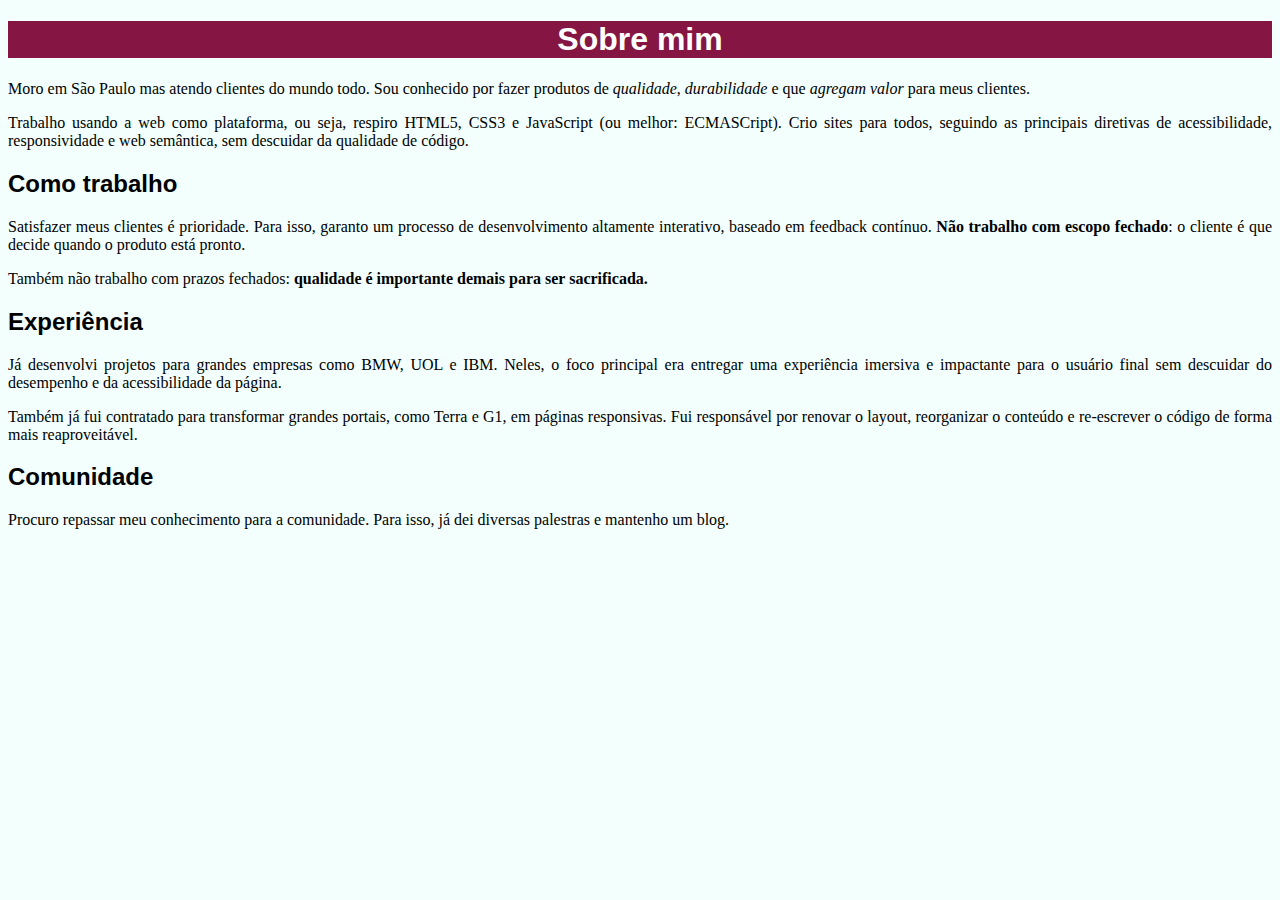
==== bio.html @ ac078aee "Intial commit" ====
<!DOCTYPE html>
<html>
    <head>
        <title>Biografia - João da Silva</title>
        <meta charset="utf-8">
        <link rel="icon" href="favicon.png">
        <link rel="stylesheet" href="site.css">
    </head>

    <body>
        <h1>Sobre mim</h1>

        <p>Moro em São Paulo mas atendo clientes do mundo todo. Sou conhecido por fazer produtos de <em>qualidade</em>, <em>durabilidade</em> e que <em>agregam valor</em> para meus clientes.</p>
        <p>Trabalho usando a web como plataforma, ou seja, respiro HTML5, CSS3 e JavaScript (ou melhor: ECMASCript). Crio sites para todos, seguindo as principais diretivas de acessibilidade, responsividade e web semântica, sem descuidar da qualidade de código.</p>

        <h2>Como trabalho</h2>

        <p>Satisfazer meus clientes é prioridade. Para isso, garanto um processo de desenvolvimento altamente interativo, baseado em feedback contínuo. <strong>Não trabalho com escopo fechado</strong>: o cliente é que decide quando o produto está pronto.</p>

        <p>Também não trabalho com prazos fechados: <strong>qualidade é importante demais para ser sacrificada.</strong></p>

        <h2>Experiência</h2>

        <p>Já desenvolvi projetos para grandes empresas como BMW, UOL e IBM. Neles, o foco principal era entregar uma experiência imersiva e impactante para o usuário final sem descuidar do desempenho e da acessibilidade da página.</p>
        <p>Também já fui contratado para transformar grandes portais, como Terra e G1, em páginas responsivas. Fui responsável por renovar o layout, reorganizar o conteúdo e re-escrever o código de forma mais reaproveitável.</p>

        <h2>Comunidade</h2>

        <p>Procuro repassar meu conhecimento para a comunidade. Para isso, já dei diversas palestras e mantenho um blog.</p>
    </body>
</html>
---- site.css ----
body {
    font-family: 'Times New Roman', serif;
    background-color: #F2FFFC;  
}

h1, h2 {
    font-family: 'Arial', sans-serif;
}

h1 {
    text-align: center;
    background-color: #851644;
    color: #FFF;
}

p {
    text-align: justify;
}
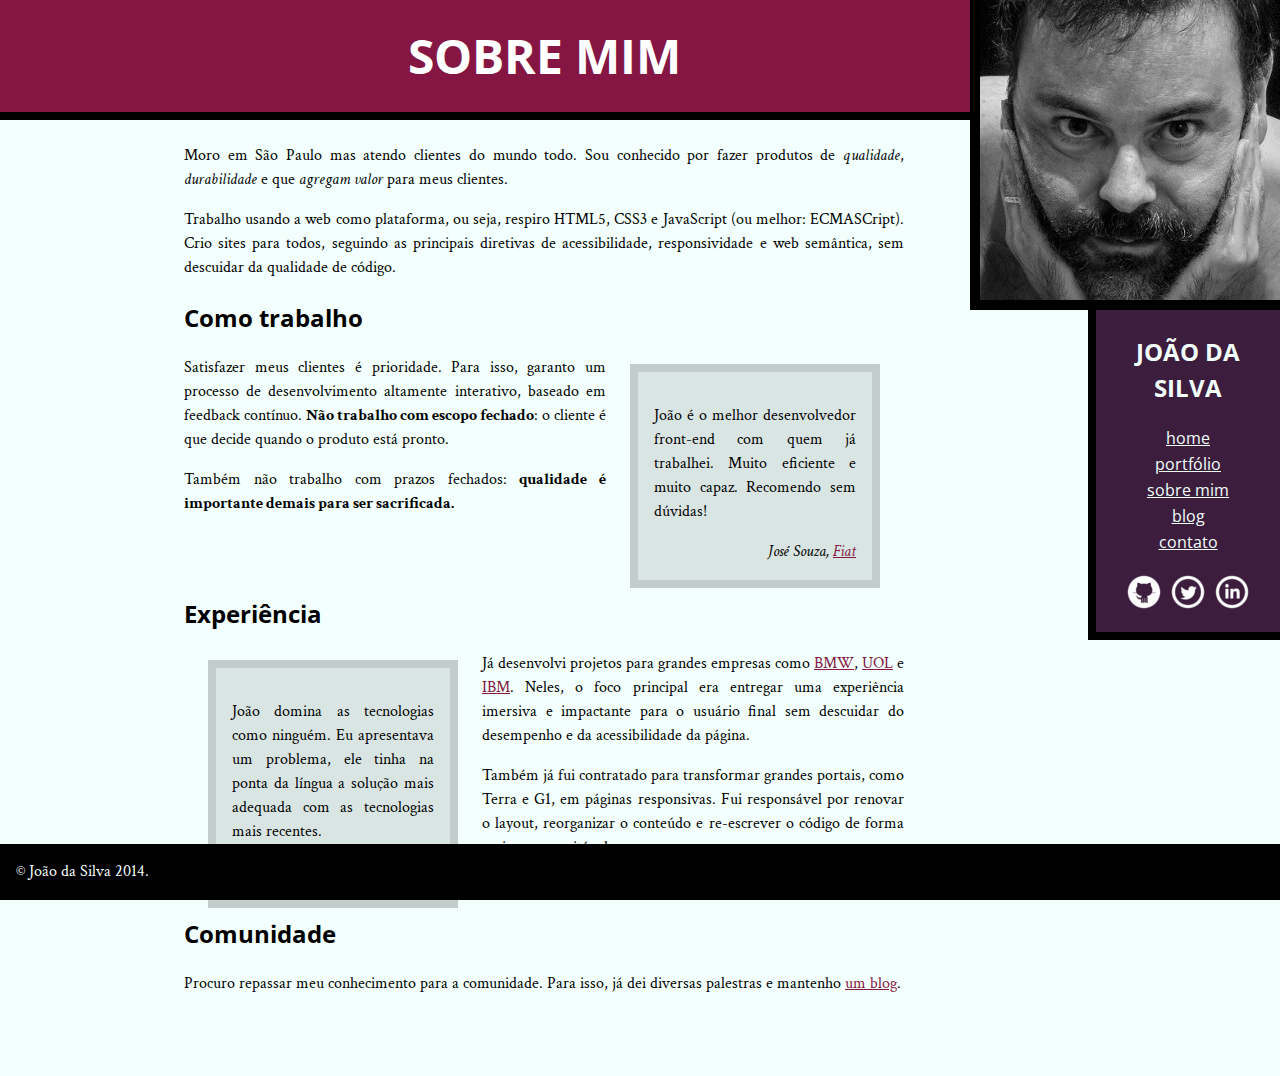
==== commit 0108d7fa: "Initial commit parte 2" ====
--- a/bio.html
+++ b/bio.html
@@ -1,31 +1,96 @@
 <!DOCTYPE html>
 <html>
-    <head>
-        <title>Biografia - João da Silva</title>
-        <meta charset="utf-8">
-        <link rel="icon" href="favicon.png">
-        <link rel="stylesheet" href="site.css">
-    </head>
 
-    <body>
-        <h1>Sobre mim</h1>
+<head>
+  <title>Biografia - João da Silva</title>
+  <meta charset="utf-8">
+  <link rel="icon" href="img/favicon.png">
+  <link rel="stylesheet" href="css/normalize.css">
+  <link rel="stylesheet" href="css/site.css">
+  <link rel="stylesheet" href="css/bio.css">
+  <link rel="stylesheet" href="https://fonts.googleapis.com/css?family=Open+Sans+Condensed:700">
+  <link rel="stylesheet" href="https://fonts.googleapis.com/css?family=Crimson+Text:400,400i,600">
+</head>
 
-        <p>Moro em São Paulo mas atendo clientes do mundo todo. Sou conhecido por fazer produtos de <em>qualidade</em>, <em>durabilidade</em> e que <em>agregam valor</em> para meus clientes.</p>
-        <p>Trabalho usando a web como plataforma, ou seja, respiro HTML5, CSS3 e JavaScript (ou melhor: ECMASCript). Crio sites para todos, seguindo as principais diretivas de acessibilidade, responsividade e web semântica, sem descuidar da qualidade de código.</p>
+<body>
+  <main>
+    <div class="titulo-da-pagina">
+      <h1>Sobre mim</h1>
+    </div>
 
-        <h2>Como trabalho</h2>
+    <div class="container">
+      <p>Moro em São Paulo mas atendo clientes do mundo todo. Sou conhecido por fazer produtos de <em>qualidade</em>,
+        <em>durabilidade</em> e que <em>agregam valor</em> para meus clientes.</p>
 
-        <p>Satisfazer meus clientes é prioridade. Para isso, garanto um processo de desenvolvimento altamente interativo, baseado em feedback contínuo. <strong>Não trabalho com escopo fechado</strong>: o cliente é que decide quando o produto está pronto.</p>
+      <p>Trabalho usando a web como plataforma, ou seja, respiro HTML5, CSS3 e JavaScript (ou melhor: ECMASCript).
+        Crio sites para todos, seguindo as principais diretivas de acessibilidade, responsividade e web
+        semântica,
+        sem descuidar da qualidade de código.</p>
 
-        <p>Também não trabalho com prazos fechados: <strong>qualidade é importante demais para ser sacrificada.</strong></p>
+      <h2>Como trabalho</h2>
 
-        <h2>Experiência</h2>
+      <blockquote class="citacao-bio fiat">
+        <p>João é o melhor desenvolvedor front-end com quem já trabalhei. Muito eficiente e muito capaz.
+          Recomendo
+          sem dúvidas!</p>
+        <cite>José Souza, <a href="https://www.fiat.com" target="_blank">Fiat</a></cite>
+      </blockquote>
 
-        <p>Já desenvolvi projetos para grandes empresas como BMW, UOL e IBM. Neles, o foco principal era entregar uma experiência imersiva e impactante para o usuário final sem descuidar do desempenho e da acessibilidade da página.</p>
-        <p>Também já fui contratado para transformar grandes portais, como Terra e G1, em páginas responsivas. Fui responsável por renovar o layout, reorganizar o conteúdo e re-escrever o código de forma mais reaproveitável.</p>
+      <p>Satisfazer meus clientes é prioridade. Para isso, garanto um processo de desenvolvimento altamente
+        interativo, baseado em feedback contínuo. <strong>Não trabalho com escopo fechado</strong>: o cliente é que
+        decide quando o produto está pronto.</p>
 
-        <h2>Comunidade</h2>
+      <p>Também não trabalho com prazos fechados: <strong>qualidade é importante demais para ser sacrificada.</strong></p>
 
-        <p>Procuro repassar meu conhecimento para a comunidade. Para isso, já dei diversas palestras e mantenho um blog.</p>
-    </body>
+      <h2>Experiência</h2>
+
+      <blockquote class="citacao-bio petrobras">
+        <p>João domina as tecnologias como ninguém. Eu apresentava um problema, ele tinha na ponta da língua a
+          solução mais adequada com as tecnologias mais recentes.</p>
+        <cite>Manoel Santos, <a href="https://www.petrobras.com.br" target="_blank">Petrobrás</a></cite>
+      </blockquote>
+
+      <p>Já desenvolvi projetos para grandes empresas como <a href="https://www.bmw.com" target="_blank">BMW</a>,
+        <a href="https://www.uol.com.br" target="_blank">UOL</a> e <a href="https://www.ibm.com.br" target="_blank">IBM</a>.
+        Neles, o foco principal era entregar uma experiência imersiva e impactante para o usuário final sem
+        descuidar do desempenho e da acessibilidade da página.</p>
+
+      <p>Também já fui contratado para transformar grandes portais, como Terra e G1, em páginas responsivas. Fui
+        responsável por renovar o layout, reorganizar o conteúdo e re-escrever o código de forma mais
+        reaproveitável.</p>
+
+      <h2>Comunidade</h2>
+
+      <p>Procuro repassar meu conhecimento para a comunidade. Para isso, já dei diversas palestras e mantenho <a href="blog.html"
+          target="_blank">um blog</a>.</p>
+    </div>
+  </main>
+
+  <img class="foto-joao" src="img/eu.jpg" alt="Foto de João da Silva">
+
+  <aside class="navegacao-site">
+    <h1>João da Silva</h1>
+
+    <nav>
+      <ul>
+        <li><a href="index.html">Home</a></li>
+        <li><a href="portfolio.html">Portfólio</a></li>
+        <li><a href="bio.html">Sobre mim</a></li>
+        <li><a href="blog.html">Blog</a></li>
+        <li><a href="contato.html">Contato</a></li>
+      </ul>
+    </nav>
+
+    <ul class="social-media">
+      <li><a class="github" href="https://www.github.com/joaodasilva">GitHub</a></li>
+      <li><a class="twitter" href="https://www.twitter.com/joaodasilva">Twitter</a></li>
+      <li><a class="linkedin" href="https://www.linkedin.com/joaodasilva">LinkedIn</a></li>
+    </ul>
+  </aside>
+
+  <footer id="rodape">
+    &copy; João da Silva 2014.
+  </footer>
+</body>
+
 </html>--- a/css/site.css
+++ b/css/site.css
@@ -0,0 +1,131 @@
+body {
+  font-family: 'Crimson Text', 'Times New Roman', sans-serif;
+  font-size: 1rem;
+  background-color: #F2FFFC;
+  line-height: 1.5;
+}
+
+h1, h2 {
+  font-family: 'Open Sans Condensed', 'Arial', sans-serif;
+  clear: both;
+}
+
+strong {
+  font-weight: bold;
+}
+
+em {
+  font-style: italic;
+}
+
+p {
+  text-align: justify;
+  margin: 1rem 0px;
+}
+
+.titulo-da-pagina h1 {
+  text-align: center;
+  background-color: #851644;
+  color: #FFF;
+  padding: 1.25rem;
+  margin: 0;
+  border-bottom: .5rem solid #000;
+  font-size: 3rem;
+  text-transform: uppercase;
+}
+
+.container {
+  width: 720px;
+  margin: auto;
+  padding: .5em 0;
+  padding-bottom: 4rem;
+}
+
+.container h2 {
+  font-size: 1.5rem;
+}
+
+.container a {
+  color: #851944;
+}
+
+.navegacao-site {
+  background-color: #3C1D3D;
+  color: #F2FFFC;
+  text-align: center;
+  padding: .25rem;
+  border-left: .5rem solid #000;
+  border-bottom: .5rem solid #000;
+  box-sizing: border-box;
+  width: 15%;
+  position: relative;
+  top: 310px;
+}
+
+.foto-joao {
+  border-left: 10px solid #000;
+  border-bottom: 10px solid #000;
+  position: absolute;
+  top: 0;
+  right: 0;
+}
+
+.navegacao-site a {
+  color: inherit;
+  font-family: 'Open Sans Condensed', 'Arial', sans-serif;
+  text-transform: lowercase;
+}
+
+.navegacao-site h1 {
+  font-size: 1.5rem;
+  margin: 1.25rem;
+  text-transform: uppercase;
+}
+
+.navegacao-site ul {
+  list-style-type: none;
+  padding: 0;
+}
+
+.navegacao-site, img {
+  float: right;
+  box-sizing: border-box;
+}
+
+main {
+  float: left;
+  width: 85%;
+}
+
+.social-media li {
+  display: inline-block;
+}
+
+.social-media a {
+  width: 40px;
+  height: 40px;
+  display: inline-block;
+  color: transparent;
+}
+
+.github {
+  background-image: url(../img/icon/github.png);
+}
+
+.twitter {
+  background-image: url(../img/icon/twitter.png);
+}
+
+.linkedin {
+  background-image: url(../img/icon/linkedin.png);
+}
+
+#rodape {
+  background-color: #000;
+  color: #F2FFFC;
+  padding: 1rem;
+  clear: both;
+  position: fixed;
+  bottom: 0;
+  width: 100%;
+}--- a/css/bio.css
+++ b/css/bio.css
@@ -0,0 +1,22 @@
+.citacao-bio {
+  background-color: #D9E5E3;
+  margin: .5rem 1.5rem;
+  padding: 1rem;
+  border: .5rem solid #C2CCCA;
+  width: 250px;
+  box-sizing: border-box;
+}
+
+.fiat {
+  float: right;
+}
+
+.petrobras {
+  float: left;
+}
+
+cite {
+  text-align: right;
+  display: block;
+  font-style: italic;
+}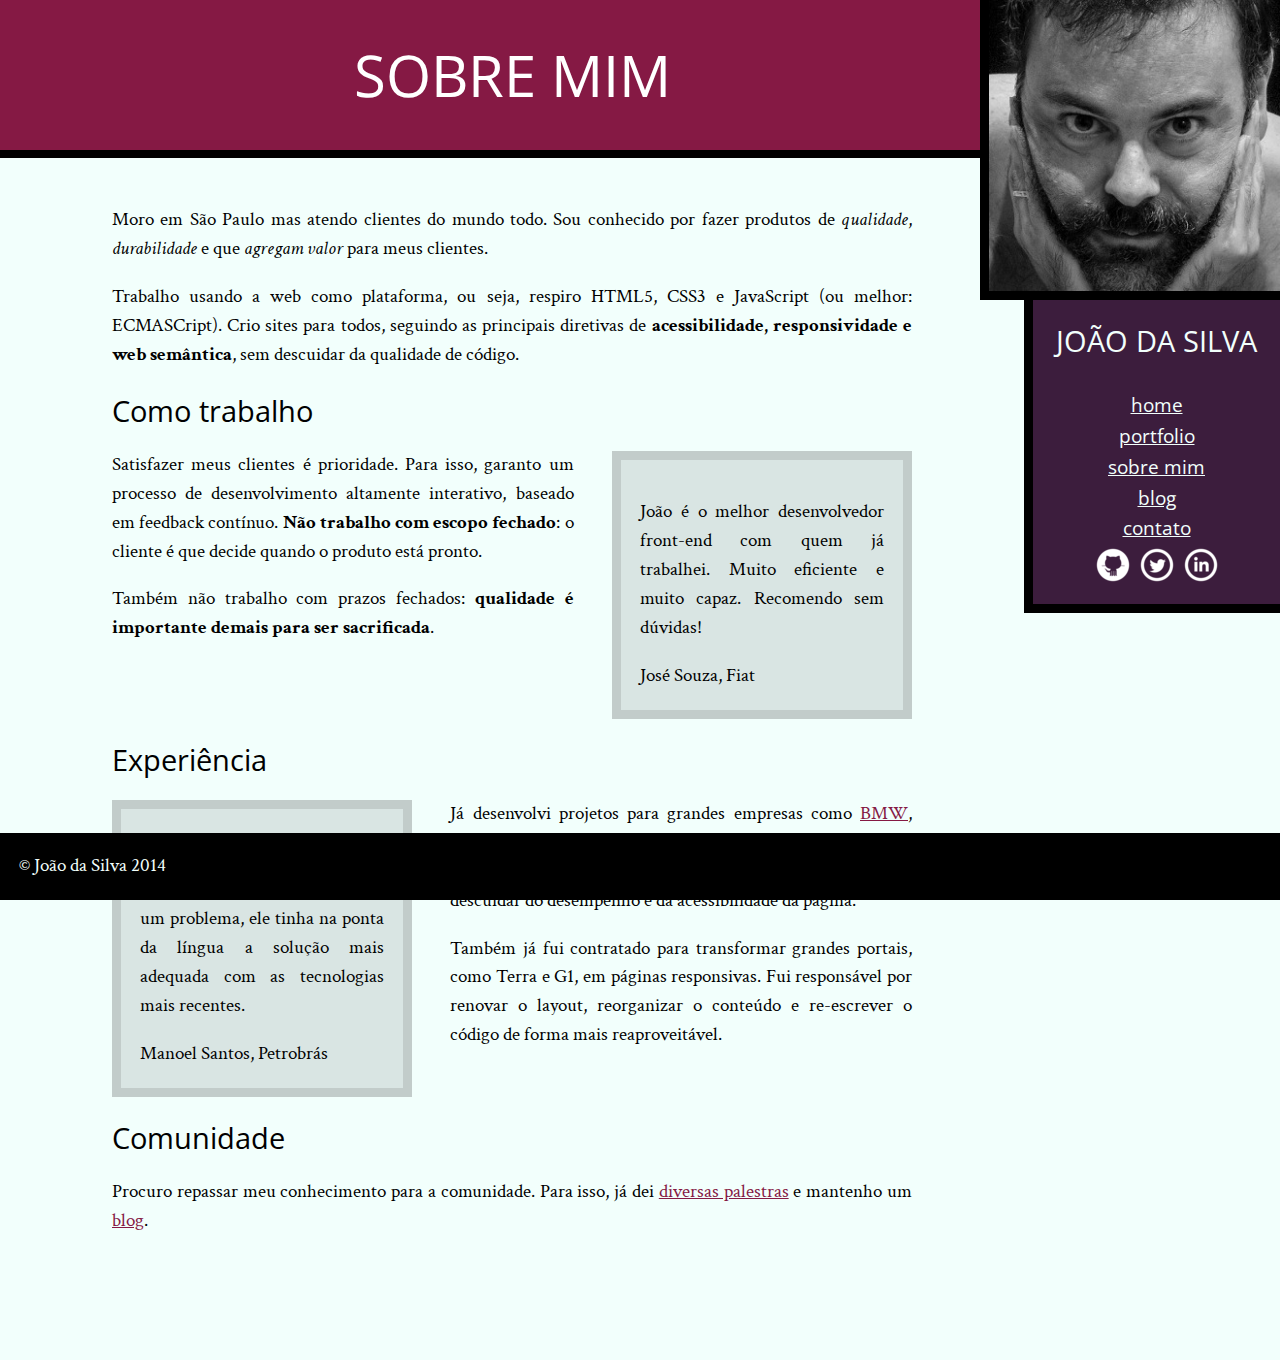
==== commit 8b569f40: "Atualizando projeto com paralaxe" ====
--- a/bio.html
+++ b/bio.html
@@ -1,96 +1,71 @@
 <!DOCTYPE html>
 <html>
-
 <head>
-  <title>Biografia - João da Silva</title>
-  <meta charset="utf-8">
-  <link rel="icon" href="img/favicon.png">
-  <link rel="stylesheet" href="css/normalize.css">
-  <link rel="stylesheet" href="css/site.css">
-  <link rel="stylesheet" href="css/bio.css">
-  <link rel="stylesheet" href="https://fonts.googleapis.com/css?family=Open+Sans+Condensed:700">
-  <link rel="stylesheet" href="https://fonts.googleapis.com/css?family=Crimson+Text:400,400i,600">
+    <meta charset="utf-8">
+    <title>João da Silva - Biografia</title>
+    <link rel="icon" href="imagens/favicon.png">
+    <link rel="stylesheet" href="css/reset.css">
+    <link rel="stylesheet" href="css/site.css">
+    <link rel="stylesheet" href="css/bio.css">
+    <link rel="stylesheet" href="http://fonts.googleapis.com/css?family=Crimson+Text:400,400italic,600">
+    <link rel="stylesheet" href="http://fonts.googleapis.com/css?family=Open+Sans+Condensed:700">
 </head>
-
 <body>
-  <main>
-    <div class="titulo-da-pagina">
-      <h1>Sobre mim</h1>
-    </div>
-
-    <div class="container">
-      <p>Moro em São Paulo mas atendo clientes do mundo todo. Sou conhecido por fazer produtos de <em>qualidade</em>,
-        <em>durabilidade</em> e que <em>agregam valor</em> para meus clientes.</p>
-
-      <p>Trabalho usando a web como plataforma, ou seja, respiro HTML5, CSS3 e JavaScript (ou melhor: ECMASCript).
-        Crio sites para todos, seguindo as principais diretivas de acessibilidade, responsividade e web
-        semântica,
-        sem descuidar da qualidade de código.</p>
-
-      <h2>Como trabalho</h2>
-
-      <blockquote class="citacao-bio fiat">
-        <p>João é o melhor desenvolvedor front-end com quem já trabalhei. Muito eficiente e muito capaz.
-          Recomendo
-          sem dúvidas!</p>
-        <cite>José Souza, <a href="https://www.fiat.com" target="_blank">Fiat</a></cite>
-      </blockquote>
-
-      <p>Satisfazer meus clientes é prioridade. Para isso, garanto um processo de desenvolvimento altamente
-        interativo, baseado em feedback contínuo. <strong>Não trabalho com escopo fechado</strong>: o cliente é que
-        decide quando o produto está pronto.</p>
-
-      <p>Também não trabalho com prazos fechados: <strong>qualidade é importante demais para ser sacrificada.</strong></p>
-
-      <h2>Experiência</h2>
-
-      <blockquote class="citacao-bio petrobras">
-        <p>João domina as tecnologias como ninguém. Eu apresentava um problema, ele tinha na ponta da língua a
-          solução mais adequada com as tecnologias mais recentes.</p>
-        <cite>Manoel Santos, <a href="https://www.petrobras.com.br" target="_blank">Petrobrás</a></cite>
-      </blockquote>
-
-      <p>Já desenvolvi projetos para grandes empresas como <a href="https://www.bmw.com" target="_blank">BMW</a>,
-        <a href="https://www.uol.com.br" target="_blank">UOL</a> e <a href="https://www.ibm.com.br" target="_blank">IBM</a>.
-        Neles, o foco principal era entregar uma experiência imersiva e impactante para o usuário final sem
-        descuidar do desempenho e da acessibilidade da página.</p>
-
-      <p>Também já fui contratado para transformar grandes portais, como Terra e G1, em páginas responsivas. Fui
-        responsável por renovar o layout, reorganizar o conteúdo e re-escrever o código de forma mais
-        reaproveitável.</p>
-
-      <h2>Comunidade</h2>
-
-      <p>Procuro repassar meu conhecimento para a comunidade. Para isso, já dei diversas palestras e mantenho <a href="blog.html"
-          target="_blank">um blog</a>.</p>
-    </div>
-  </main>
-
-  <img class="foto-joao" src="img/eu.jpg" alt="Foto de João da Silva">
-
-  <aside class="navegacao-site">
-    <h1>João da Silva</h1>
-
-    <nav>
-      <ul>
-        <li><a href="index.html">Home</a></li>
-        <li><a href="portfolio.html">Portfólio</a></li>
-        <li><a href="bio.html">Sobre mim</a></li>
-        <li><a href="blog.html">Blog</a></li>
-        <li><a href="contato.html">Contato</a></li>
-      </ul>
-    </nav>
-
-    <ul class="social-media">
-      <li><a class="github" href="https://www.github.com/joaodasilva">GitHub</a></li>
-      <li><a class="twitter" href="https://www.twitter.com/joaodasilva">Twitter</a></li>
-      <li><a class="linkedin" href="https://www.linkedin.com/joaodasilva">LinkedIn</a></li>
-    </ul>
-  </aside>
-
-  <footer id="rodape">
-    &copy; João da Silva 2014.
-  </footer>
+    <main>
+        <h1 class="titulo-principal">Sobre mim</h1>
+        <div class="container">
+            <p>Moro em São Paulo mas atendo clientes do mundo todo. Sou conhecido por fazer produtos de <em>qualidade</em>, <em>durabilidade</em> e que <em>agregam valor</em> para meus clientes.</p>
+            <p>Trabalho usando a web como plataforma, ou seja, respiro HTML5, CSS3 e JavaScript (ou melhor: ECMASCript). Crio sites para todos, seguindo as principais diretivas de <strong>acessibilidade, responsividade e web semântica</strong>, sem descuidar da qualidade de código.</p>
+            <h2 class="subtitulo-texto">Como trabalho</h2>
+            <blockquote class="citacao-bio fiat">
+                <p>João é o melhor desenvolvedor front-end com quem já trabalhei. Muito eficiente e muito capaz. Recomendo sem dúvidas!</p>
+                <cite>José Souza, Fiat</cite>
+            </blockquote>
+            <p>Satisfazer meus clientes é prioridade. Para isso, garanto um processo de desenvolvimento altamente interativo, baseado em feedback contínuo. <strong>Não trabalho com escopo fechado</strong>: o cliente é que decide quando o produto está pronto.</p>
+            <p>Também não trabalho com prazos fechados: <strong>qualidade é importante demais para ser sacrificada</strong>.</p>
+            <h2 class="subtitulo-texto">Experiência</h2>
+            <blockquote class="citacao-bio petrobras">
+                <p>João domina as tecnologias como ninguém. Eu apresentava um problema, ele tinha na ponta da língua a solução mais adequada com as tecnologias mais recentes.</p>
+                <cite>Manoel Santos, Petrobrás</cite>
+            </blockquote>
+            <p>Já desenvolvi projetos para grandes empresas como <a href="http://bmw.com">BMW</a>, <a href="http://www.uol.com.br">UOL</a> e <a href="http://www.ibm.com.br">IBM</a>. Neles, o foco principal era entregar uma experiência imersiva e impactante para o usuário final sem descuidar do desempenho e da acessibilidade da página.</p>
+            <p>Também já fui contratado para transformar grandes portais, como Terra e G1, em páginas responsivas. Fui responsável por renovar o layout, reorganizar o conteúdo e re-escrever o código de forma mais reaproveitável.</p>
+            <h2 class="subtitulo-texto">Comunidade</h2>
+            <p>Procuro repassar meu conhecimento para a comunidade. Para isso, já dei <a href="portfolio.html">diversas palestras</a> e mantenho um <a href="blog.html">blog</a>.</p>
+        </div>
+    </main>
+    <img src="imagens/eu.jpg" alt="Minha foto" class="minha-foto">
+    <aside class="navegacao-site">
+        <h1>João da Silva</h1>
+        <nav>
+            <ul>
+                <li><a href="index.html">Home</a></li>
+                <li><a href="portfolio.html">Portfolio</a></li>
+                <li><a href="bio.html">Sobre mim</a></li>
+                <li><a href="blog.html">Blog</a></li>
+                <li><a href="contato.html">Contato</a></li>
+            </ul>
+        </nav>
+        <ul class="icones-redes-sociais">
+            <li>
+                <a href="https://github.com/joaodasilva" class="github">
+                    Github
+                </a>
+            </li>
+            <li>
+                <a href="https://twitter.com/joaodasilva" class="twitter">
+                    Twitter
+                </a>
+            </li>
+            <li>
+                <a href="https://br.linkedin.com/pub/joão-da-silva/32/4/508" class="linkedin">
+                    LinkedIn
+                </a>
+            </li>
+        </ul>
+    </aside>
+    <footer class="rodape-pagina">
+        &copy; João da Silva 2014
+    </footer>
 </body>
-
-</html>+</html>
--- a/css/site.css
+++ b/css/site.css
@@ -1,131 +1,134 @@
 body {
-  font-family: 'Crimson Text', 'Times New Roman', sans-serif;
-  font-size: 1rem;
-  background-color: #F2FFFC;
-  line-height: 1.5;
+    font-family: "Crimson Text", "Times New Roman", serif;
+    background-color: #F2FFFC;
+    font-size: 120%;
+    line-height: 1.5;
 }
 
-h1, h2 {
-  font-family: 'Open Sans Condensed', 'Arial', sans-serif;
-  clear: both;
+h1,
+h2,
+.subtitulo-principal {
+    font-family: "Open Sans Condensed", "Arial", sans-serif;
+}
+
+h1 {
+    text-transform: uppercase;
+    font-size: 3em;
+}
+
+.titulo-principal {
+    text-align: center;
+    background-color: #851944;
+    color: #FFF;
+    padding: 2rem;
+    border-bottom: .5rem solid #000;
+}
+
+.subtitulo-texto {
+    font-size: 1.5em;
+    clear: both;
+}
+
+main a {
+    color: #851944;
+}
+
+main p {
+    text-align: justify;
+    margin: 1em 0;
+}
+
+.navegacao-site {
+    text-align: center;
+    background-color: #3C1D3D;
+    color: #F2FFFC;
+    padding: 1em;
+}
+
+.navegacao-site a {
+    color: inherit;
+    font-family: "Open Sans Condensed", "Arial", sans-serif;
+    text-transform: lowercase;
+}
+
+.navegacao-site h1 {
+    font-size: 1.5em;
+    margin-bottom: 1em;
+}
+
+.rodape-pagina {
+    background-color: #000;
+    color: #F2FFFC;
+    padding: 1em;
+    clear: both;
+    position: fixed;
+    bottom: 0;
+    left: 0;
+    width: 100%;
+    box-sizing: border-box;
+}
+
+.container {
+    width: 80ch;
+    margin-left: auto;
+    margin-right: auto;
+    padding: 1.5em 0;
 }
 
 strong {
-  font-weight: bold;
+    font-weight: bold;
 }
 
 em {
-  font-style: italic;
+    font-style: italic;
 }
 
-p {
-  text-align: justify;
-  margin: 1rem 0px;
+.icones-redes-sociais li {
+    display: inline-block;
 }
 
-.titulo-da-pagina h1 {
-  text-align: center;
-  background-color: #851644;
-  color: #FFF;
-  padding: 1.25rem;
-  margin: 0;
-  border-bottom: .5rem solid #000;
-  font-size: 3rem;
-  text-transform: uppercase;
+.icones-redes-sociais a {
+    width: 40px;
+    height: 40px;
+    display: block;
+    text-indent: -99999px;
 }
 
-.container {
-  width: 720px;
-  margin: auto;
-  padding: .5em 0;
-  padding-bottom: 4rem;
+.github {
+    background-image: url(../imagens/github.png);
 }
 
-.container h2 {
-  font-size: 1.5rem;
+.twitter {
+    background-image: url(../imagens/twitter.png);
 }
 
-.container a {
-  color: #851944;
+.linkedin {
+    background-image: url(../imagens/linkedin.png);
+}
+
+main {
+    width: 80%;
+    float: left;
+    padding-bottom: 4em;
+}
+
+.minha-foto,
+.navegacao-site {
+    border-left: .5em solid black;
+    border-bottom: .5em solid black;
+    box-sizing: border-box;
 }
 
 .navegacao-site {
-  background-color: #3C1D3D;
-  color: #F2FFFC;
-  text-align: center;
-  padding: .25rem;
-  border-left: .5rem solid #000;
-  border-bottom: .5rem solid #000;
-  box-sizing: border-box;
-  width: 15%;
-  position: relative;
-  top: 310px;
+    width: 20%;
+    float: right;
+    position: relative;
+    top: 300px;
 }
 
-.foto-joao {
-  border-left: 10px solid #000;
-  border-bottom: 10px solid #000;
-  position: absolute;
-  top: 0;
-  right: 0;
+.minha-foto {
+    position: absolute;
+    top: 0;
+    right: 0;
+    height: 300px;
 }
-
-.navegacao-site a {
-  color: inherit;
-  font-family: 'Open Sans Condensed', 'Arial', sans-serif;
-  text-transform: lowercase;
-}
-
-.navegacao-site h1 {
-  font-size: 1.5rem;
-  margin: 1.25rem;
-  text-transform: uppercase;
-}
-
-.navegacao-site ul {
-  list-style-type: none;
-  padding: 0;
-}
-
-.navegacao-site, img {
-  float: right;
-  box-sizing: border-box;
-}
-
-main {
-  float: left;
-  width: 85%;
-}
-
-.social-media li {
-  display: inline-block;
-}
-
-.social-media a {
-  width: 40px;
-  height: 40px;
-  display: inline-block;
-  color: transparent;
-}
-
-.github {
-  background-image: url(../img/icon/github.png);
-}
-
-.twitter {
-  background-image: url(../img/icon/twitter.png);
-}
-
-.linkedin {
-  background-image: url(../img/icon/linkedin.png);
-}
-
-#rodape {
-  background-color: #000;
-  color: #F2FFFC;
-  padding: 1rem;
-  clear: both;
-  position: fixed;
-  bottom: 0;
-  width: 100%;
-}--- a/css/bio.css
+++ b/css/bio.css
@@ -1,22 +1,18 @@
 .citacao-bio {
-  background-color: #D9E5E3;
-  margin: .5rem 1.5rem;
-  padding: 1rem;
-  border: .5rem solid #C2CCCA;
-  width: 250px;
-  box-sizing: border-box;
+    background-color: #D9E5E3;
+    border: .5em solid #C2CCCA;
+    padding: 1em;
+    margin: 1em 2em;
+    width: 30ch;
+    box-sizing: border-box;
+}
+
+.petrobras {
+    float: left;
+    margin-left: 0;
 }
 
 .fiat {
-  float: right;
+    float: right;
+    margin-right: 0;
 }
-
-.petrobras {
-  float: left;
-}
-
-cite {
-  text-align: right;
-  display: block;
-  font-style: italic;
-}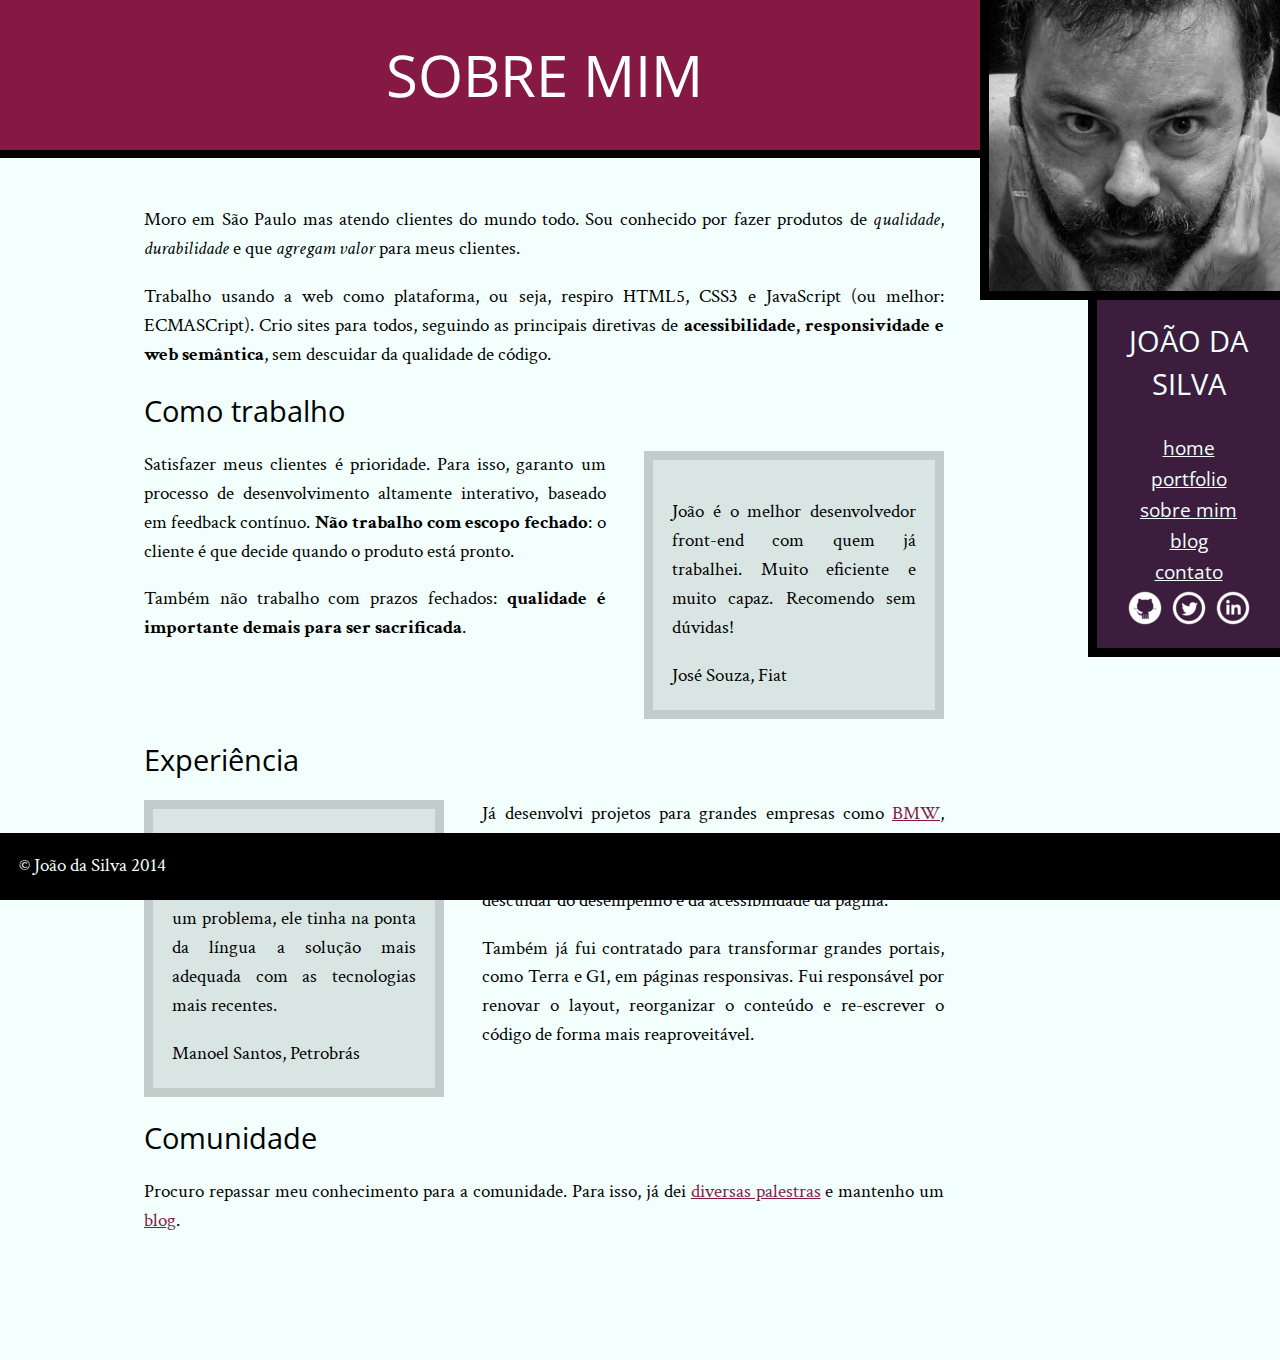
==== commit a698f974: "Corrigindo http das fontes" ====
--- a/bio.html
+++ b/bio.html
@@ -7,8 +7,8 @@
     <link rel="stylesheet" href="css/reset.css">
     <link rel="stylesheet" href="css/site.css">
     <link rel="stylesheet" href="css/bio.css">
-    <link rel="stylesheet" href="http://fonts.googleapis.com/css?family=Crimson+Text:400,400italic,600">
-    <link rel="stylesheet" href="http://fonts.googleapis.com/css?family=Open+Sans+Condensed:700">
+    <link rel="stylesheet" href="https://fonts.googleapis.com/css?family=Crimson+Text:400,400italic,600">
+    <link rel="stylesheet" href="https://fonts.googleapis.com/css?family=Open+Sans+Condensed:700">
 </head>
 <body>
     <main>
--- a/css/site.css
+++ b/css/site.css
@@ -107,7 +107,7 @@
 }
 
 main {
-    width: 80%;
+    width: 85%;
     float: left;
     padding-bottom: 4em;
 }
@@ -120,7 +120,7 @@
 }
 
 .navegacao-site {
-    width: 20%;
+    width: 15%;
     float: right;
     position: relative;
     top: 300px;
